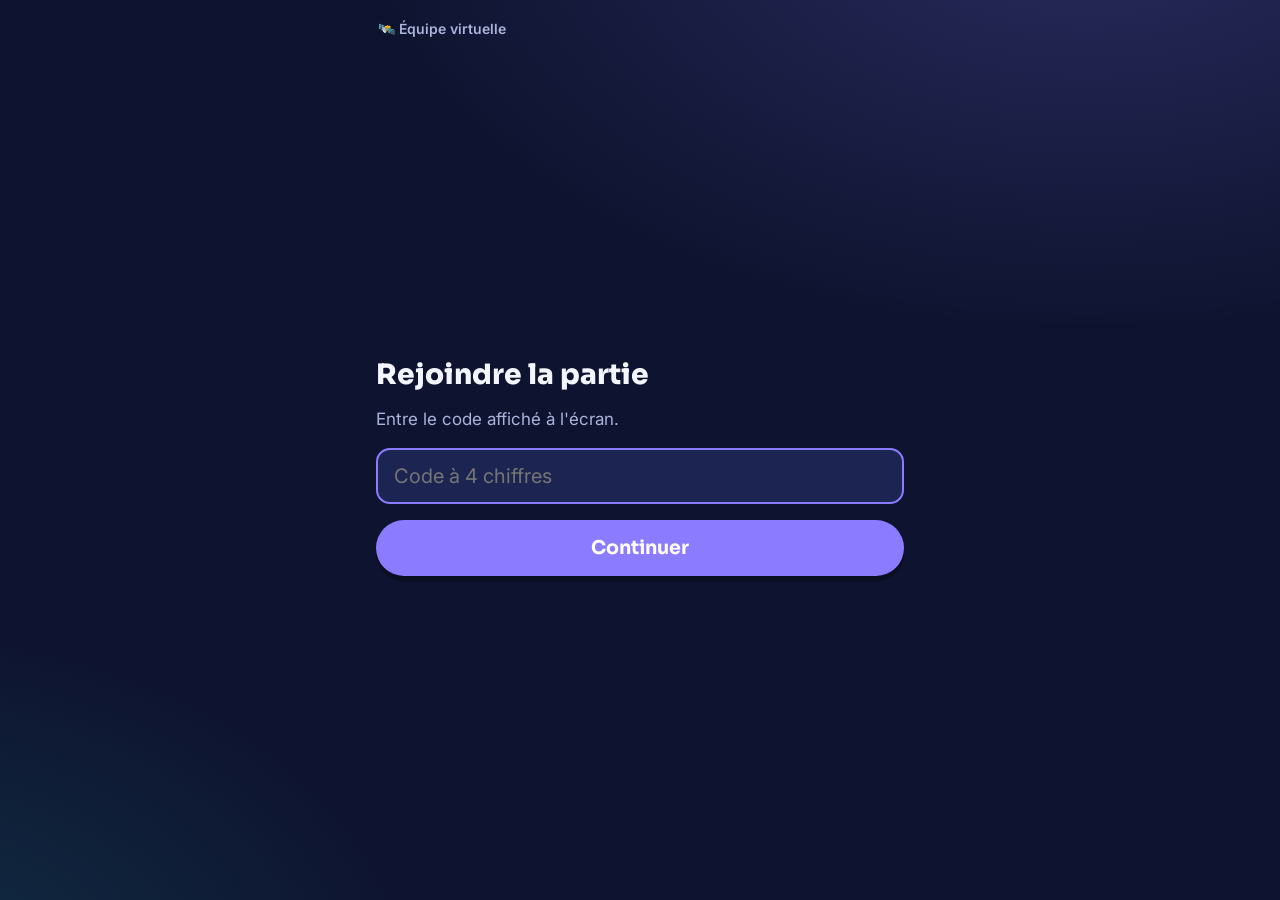
==== jouer.html @ 36e76a5c "Questions plus difficiles à 4 choix et décryptage en une ligne Co-Authored-By: Claude Opus 5.5 <nore" ====
<!DOCTYPE html>
<html lang="fr">
<head>
  <meta charset="UTF-8" />
  <meta name="viewport" content="width=device-width, initial-scale=1, viewport-fit=cover" />
  <meta name="theme-color" content="#0e1430" />
  <title>Jouer · Chef d'équipe virtuelle</title>
  <link rel="icon" href="data:image/svg+xml,<svg xmlns='http://www.w3.org/2000/svg' viewBox='0 0 100 100'><text y='.9em' font-size='90'>🛰️</text></svg>" />
  <link rel="stylesheet" href="css/style.css?v=6" />
</head>
<body class="joueur">
  <div class="app">
    <div class="j-entete"><span>🛰️ Équipe virtuelle</span><span id="info-joueur"></span></div>
    <div class="j-ecran" id="ecran"><p class="j-note">Chargement…</p></div>
  </div>
  <script type="module" src="js/joueur.js?v=6"></script>
</body>
</html>
---- css/style.css ----
@import url("https://fonts.googleapis.com/css2?family=Sora:wght@500;700;800&family=Inter:wght@400;500;600;700&display=swap");

:root {
  --fond: #0e1430;
  --fond2: #161e44;
  --carte: #1c2552;
  --carte2: #243066;
  --ligne: rgba(255, 255, 255, 0.1);
  --texte: #f4f6ff;
  --doux: #aab3da;
  --a: #ff6b5b;
  --b: #22c3b4;
  --c: #ffb627;
  --d: #4f8cff;
  --bon: #3ddc84;
  --moyen: #ffb627;
  --mal: #ff5470;
  --accent: #8b7bff;
  --titre: "Sora", system-ui, sans-serif;
  --corps: "Inter", system-ui, sans-serif;
}

* { box-sizing: border-box; margin: 0; padding: 0; }
html, body { height: 100%; }
body {
  font-family: var(--corps);
  color: var(--texte);
  background:
    radial-gradient(1200px 700px at 85% -10%, rgba(139, 123, 255, 0.22), transparent 60%),
    radial-gradient(900px 600px at -10% 110%, rgba(34, 195, 180, 0.16), transparent 60%),
    var(--fond);
  -webkit-font-smoothing: antialiased;
}
button { font: inherit; color: inherit; cursor: pointer; border: 0; background: none; }
.cache { display: none !important; }

.btn {
  background: var(--accent);
  color: #fff;
  font-family: var(--titre);
  font-weight: 700;
  padding: 0.7em 1.4em;
  border-radius: 999px;
  font-size: 1rem;
  box-shadow: 0 6px 0 rgba(0, 0, 0, 0.25);
  transition: transform 0.1s, filter 0.15s;
}
.btn:hover { filter: brightness(1.1); }
.btn:active { transform: translateY(3px); box-shadow: 0 3px 0 rgba(0, 0, 0, 0.25); }
.btn.secondaire { background: var(--carte2); }
.btn:disabled { opacity: 0.5; cursor: default; }

/* =================== ÉCRAN HÔTE (projection) =================== */
.hote { font-size: clamp(14px, 1.15vw, 26px); overflow: hidden; }
.hote .app { height: 100vh; display: grid; grid-template-rows: auto 1fr auto; }

.barre {
  display: grid;
  grid-template-columns: auto 1fr auto;
  align-items: center;
  gap: 2em;
  padding: 0.9em 2em;
  border-bottom: 1px solid var(--ligne);
  background: rgba(10, 14, 36, 0.5);
}
.marque { font-family: var(--titre); font-weight: 700; font-size: 0.95em; color: var(--doux); white-space: nowrap; }
.marque b { color: var(--texte); }
.jauges { display: grid; grid-template-columns: repeat(4, 1fr); gap: 1.4em; }
.jauge { display: grid; grid-template-columns: auto 1fr auto; align-items: center; gap: 0.3em 0.6em; }
.jauge .ico { font-size: 1.5em; grid-row: span 2; }
.jauge .nom { font-size: 0.8em; font-weight: 600; color: var(--doux); text-transform: uppercase; letter-spacing: 0.05em; }
.jauge .val { font-family: var(--titre); font-weight: 800; font-size: 1.05em; text-align: right; }
.jauge .piste { grid-column: 2 / 4; height: 0.65em; background: rgba(255, 255, 255, 0.08); border-radius: 99px; overflow: hidden; }
.jauge .rempli { height: 100%; border-radius: 99px; background: var(--bon); transition: width 1.2s cubic-bezier(0.2, 0.8, 0.2, 1), background 0.6s; }
.jauge.alerte .ico { animation: secoue 0.5s 3; }
.jauge .delta {
  position: absolute; right: 0; top: calc(100% + 0.35em); z-index: 5; font-family: var(--titre); font-weight: 800; font-size: 1em;
  padding: 0.1em 0.5em; border-radius: 99px; animation: monte 2.6s forwards; pointer-events: none;
}
.jauge { position: relative; }
.delta.plus { background: var(--bon); color: #062b16; }
.delta.moins { background: var(--mal); color: #fff; }
@keyframes monte { 0% { opacity: 0; transform: translateY(10px); } 15% { opacity: 1; transform: translateY(0); } 80% { opacity: 1; } 100% { opacity: 0; transform: translateY(-14px); } }
@keyframes secoue { 25% { transform: rotate(-12deg); } 75% { transform: rotate(12deg); } }

.salle-info { display: flex; gap: 1em; align-items: center; white-space: nowrap; }
.pastille { background: var(--carte); border: 1px solid var(--ligne); padding: 0.35em 0.8em; border-radius: 99px; font-weight: 600; }
.pastille b { font-family: var(--titre); letter-spacing: 0.08em; }

.scene { padding: 2em 3em; display: flex; flex-direction: column; min-height: 0; overflow: hidden; animation: apparait 0.5s ease; }
@keyframes apparait { from { opacity: 0; transform: translateY(14px); } to { opacity: 1; transform: none; } }

.pied { display: flex; justify-content: space-between; align-items: center; padding: 0.8em 2em; color: var(--doux); font-size: 0.85em; }
.pied .touches kbd { background: var(--carte); border: 1px solid var(--ligne); border-radius: 6px; padding: 0.1em 0.45em; font-family: var(--corps); }

/* Accueil */
.accueil { display: grid; grid-template-columns: 1.15fr 1fr; gap: 3em; align-items: center; flex: 1; }
.surtitre { font-weight: 700; color: var(--accent); text-transform: uppercase; letter-spacing: 0.12em; font-size: 0.9em; margin-bottom: 0.8em; }
.gros-titre { font-family: var(--titre); font-weight: 800; font-size: 3.6em; line-height: 1.05; letter-spacing: -0.02em; }
.gros-titre em { font-style: normal; background: linear-gradient(90deg, var(--a), var(--c)); -webkit-background-clip: text; background-clip: text; color: transparent; }
.sous { color: var(--doux); font-size: 1.25em; margin-top: 0.8em; line-height: 1.4; max-width: 30em; }
.qr-carte { background: #fff; color: #0e1430; border-radius: 1.4em; padding: 1.6em; text-align: center; box-shadow: 0 20px 60px rgba(0, 0, 0, 0.4); justify-self: center; }
.qr-carte .qr { width: min(26vw, 52vh); aspect-ratio: 1; }
.qr-carte .qr svg, .qr-carte .qr img { width: 100%; height: 100%; display: block; }
.qr-carte .lien { font-size: 0.85em; color: #555; margin-top: 0.6em; word-break: break-all; }
.qr-carte .code { font-family: var(--titre); font-weight: 800; font-size: 1.7em; margin-top: 0.2em; letter-spacing: 0.1em; }
.joueurs-liste { display: flex; flex-wrap: wrap; gap: 0.5em; margin-top: 1.6em; max-height: 9em; overflow: hidden; }
.joueurs-liste span { background: var(--carte2); padding: 0.35em 0.9em; border-radius: 99px; font-weight: 600; animation: pop 0.35s; }
@keyframes pop { from { transform: scale(0.4); opacity: 0; } to { transform: none; opacity: 1; } }
.actions { display: flex; gap: 1em; margin-top: 1.6em; align-items: center; flex-wrap: wrap; }
.compteur-gros { font-family: var(--titre); font-weight: 800; font-size: 1.4em; }

/* Intro */
.intro { max-width: 70em; margin: auto; width: 100%; }
.villes { display: grid; grid-template-columns: repeat(3, 1fr); gap: 1.2em; margin: 1.8em 0; }
.ville { background: var(--carte); border: 1px solid var(--ligne); border-radius: 1em; padding: 1.1em 1.3em; }
.ville b { font-family: var(--titre); font-size: 1.4em; display: block; }
.ville span { color: var(--doux); }
.regle { background: rgba(139, 123, 255, 0.14); border-left: 4px solid var(--accent); padding: 1em 1.3em; border-radius: 0.6em; font-size: 1.15em; line-height: 1.45; }
.texte-intro { font-size: 1.45em; line-height: 1.5; margin-top: 0.6em; }

/* Vote */
.entete-scene { display: flex; justify-content: space-between; align-items: flex-start; gap: 2em; }
.etape { color: var(--accent); font-weight: 700; text-transform: uppercase; letter-spacing: 0.1em; font-size: 0.9em; }
.titre-scene { font-family: var(--titre); font-weight: 800; font-size: 2.4em; letter-spacing: -0.01em; margin-top: 0.15em; }
.situation { font-size: 1.5em; line-height: 1.4; margin-top: 0.5em; max-width: 42em; }
.minuteur { position: relative; width: 6.5em; height: 6.5em; flex: none; }
.minuteur svg { width: 100%; height: 100%; transform: rotate(-90deg); }
.minuteur circle { fill: none; stroke-width: 9; }
.minuteur .fond-c { stroke: rgba(255, 255, 255, 0.1); }
.minuteur .avance { stroke: var(--accent); stroke-linecap: round; transition: stroke-dashoffset 0.25s linear, stroke 0.3s; }
.minuteur .nb { position: absolute; inset: 0; display: grid; place-items: center; font-family: var(--titre); font-weight: 800; font-size: 2.2em; }
.minuteur.urgent .avance { stroke: var(--mal); }

.options { display: grid; grid-template-columns: repeat(2, 1fr); gap: 1.1em 1.3em; margin-top: 1.6em; align-items: stretch; }
.option {
  position: relative; text-align: left; border-radius: 1.1em; padding: 1.3em 1.4em 1.4em;
  background: var(--carte); border: 2px solid transparent; display: grid; grid-template-columns: auto 1fr; align-items: center; gap: 0.6em 1em; min-height: 6.5em;
  overflow: hidden; transition: transform 0.3s, opacity 0.4s, border-color 0.3s;
}
.option .lettre { width: 2.2em; height: 2.2em; border-radius: 0.6em; display: grid; place-items: center; font-family: var(--titre); font-weight: 800; font-size: 1.3em; color: #0e1430; flex: none; }
.option .txt { font-size: 1.45em; line-height: 1.38; font-weight: 500; position: relative; z-index: 1; }
.option[data-i="0"] .lettre { background: var(--a); }
.option[data-i="1"] .lettre { background: var(--b); }
.option[data-i="2"] .lettre { background: var(--c); }
.option[data-i="3"] .lettre { background: var(--d); }
.option[data-i="3"] { --col: var(--d); }
.option[data-i="0"] { --col: var(--a); }
.option[data-i="1"] { --col: var(--b); }
.option[data-i="2"] { --col: var(--c); }
.option .barre-vote { position: absolute; left: 0; bottom: 0; height: 0.55em; background: var(--col); width: 0; transition: width 1s ease; }
.option .pct { grid-column: 1 / -1; font-family: var(--titre); font-weight: 800; font-size: 1.6em; color: var(--col); position: relative; z-index: 1; }
.option.clic { cursor: pointer; }
.option.clic:hover { border-color: var(--col); transform: translateY(-3px); }
.option.gagnant { border-color: var(--col); transform: scale(1.03); box-shadow: 0 0 0 4px color-mix(in srgb, var(--col) 30%, transparent), 0 20px 50px rgba(0, 0, 0, 0.35); }
.option.perdant { opacity: 0.38; }
.option .badge-q { position: absolute; top: 1em; right: 1em; font-size: 0.8em; font-weight: 700; padding: 0.25em 0.7em; border-radius: 99px; z-index: 1; }
.badge-q.top { background: var(--bon); color: #062b16; }
.badge-q.moyen { background: var(--moyen); color: #3a2600; }
.badge-q.mauvais { background: var(--mal); color: #fff; }

.statut-vote { margin-top: 1.2em; display: flex; justify-content: space-between; align-items: center; color: var(--doux); font-size: 1.1em; }
.statut-vote b { color: var(--texte); font-family: var(--titre); }

/* Résultat */
.resultat { display: grid; grid-template-columns: 1fr; gap: 1.4em; margin-top: 1.4em; }
.consequence { background: var(--carte); border-radius: 1.1em; padding: 1.4em 1.6em; display: grid; grid-template-columns: auto 1fr; gap: 1.2em; align-items: start; border-left: 6px solid var(--col, var(--accent)); }
.consequence .lettre { width: 2.4em; height: 2.4em; border-radius: 0.6em; display: grid; place-items: center; font-family: var(--titre); font-weight: 800; font-size: 1.4em; color: #0e1430; background: var(--col); }
.consequence h3 { font-family: var(--titre); font-size: 1.15em; color: var(--doux); font-weight: 600; }
.consequence p { font-size: 1.45em; line-height: 1.45; margin-top: 0.3em; }
.effets { display: flex; gap: 0.6em; flex-wrap: wrap; margin-top: 0.9em; }
.effet { padding: 0.3em 0.8em; border-radius: 99px; font-weight: 700; font-size: 1em; }
.effet.plus { background: rgba(61, 220, 132, 0.18); color: var(--bon); }
.effet.moins { background: rgba(255, 84, 112, 0.18); color: #ff8aa0; }
.mini-options { display: grid; grid-template-columns: repeat(4, 1fr); gap: 1em; }
.mini-options .option { padding: 0.9em 1.1em; gap: 0.4em 0.7em; min-height: 0; }
.mini-options .option .txt { font-size: 1.15em; }
.mini-options .option .lettre { font-size: 1em; }
.mini-options .option .pct { font-size: 1.3em; }
.alerte-crise { background: rgba(255, 84, 112, 0.18); border: 2px solid var(--mal); color: #ffd0d8; padding: 0.8em 1.2em; border-radius: 0.8em; font-weight: 700; font-size: 1.15em; animation: pop 0.4s; }
.egalite { color: var(--c); font-weight: 700; }

/* Décryptage */
.decryptage { display: grid; grid-template-columns: 1.6fr 1fr; gap: 2em; margin-top: 1.2em; align-items: start; }
.livre { background: linear-gradient(160deg, var(--carte2), var(--carte)); border-radius: 1.2em; padding: 1.6em 1.9em; border: 1px solid var(--ligne); overflow: hidden; }
.tag-paradoxe { display: inline-block; background: var(--accent); color: #fff; font-family: var(--titre); font-weight: 700; padding: 0.3em 0.9em; border-radius: 99px; font-size: 0.9em; }
.livre h2 { font-family: var(--titre); font-size: 1.9em; line-height: 1.2; margin: 0.5em 0 0.5em; }
.livre p { font-size: 1.25em; line-height: 1.5; color: #dfe3ff; }
.livre h4 { margin-top: 1.2em; color: var(--bon); text-transform: uppercase; letter-spacing: 0.08em; font-size: 0.85em; }
.livre ul { list-style: none; margin-top: 0.5em; display: grid; gap: 0.5em; }
.livre li { font-size: 1.15em; line-height: 1.4; padding-left: 1.6em; position: relative; }
.livre li::before { content: "✓"; position: absolute; left: 0; color: var(--bon); font-weight: 800; }
.cote { display: flex; flex-direction: column; gap: 1.2em; min-height: 0; }
.encart { background: var(--carte); border-radius: 1.1em; padding: 1.2em 1.4em; border: 1px solid var(--ligne); }
.encart h4 { color: var(--doux); text-transform: uppercase; letter-spacing: 0.08em; font-size: 0.8em; margin-bottom: 0.7em; }
.meilleur { display: flex; gap: 0.8em; align-items: center; font-size: 1.1em; line-height: 1.35; }
.meilleur .lettre { width: 2em; height: 2em; border-radius: 0.5em; display: grid; place-items: center; font-family: var(--titre); font-weight: 800; color: #0e1430; flex: none; }
.classement { list-style: none; display: grid; gap: 0.45em; counter-reset: rang; }
.classement li { display: grid; grid-template-columns: 1.8em 1fr auto; gap: 0.5em; align-items: center; font-weight: 600; counter-increment: rang; }
.classement li::before { content: counter(rang); font-family: var(--titre); font-weight: 800; color: var(--doux); }
.classement li:nth-child(1)::before { color: #ffd84d; }
.classement li b { font-family: var(--titre); }

/* Fin */
.fin { display: grid; grid-template-columns: 1.3fr 1fr; gap: 1.4em 3em; align-content: start; }
.fin .recap { grid-column: 1 / -1; margin-top: 0.4em; }
.verdict { text-align: left; }
.verdict .emoji { font-size: 3.6em; line-height: 1; }
.verdict h1 { font-family: var(--titre); font-size: 3.2em; font-weight: 800; margin-top: 0.15em; letter-spacing: -0.02em; }
.verdict p { font-size: 1.35em; line-height: 1.45; color: #dfe3ff; margin-top: 0.4em; max-width: 30em; }
.stats-fin { display: flex; gap: 1em; margin-top: 1.2em; flex-wrap: wrap; }
.stats-fin .pastille { font-size: 1.05em; }
.recap { display: grid; grid-template-columns: repeat(5, 1fr); gap: 0.8em; margin-top: 1.6em; }
.recap div { background: var(--carte); border-radius: 0.9em; padding: 0.9em 1em; border-top: 4px solid var(--accent); }
.recap b { font-family: var(--titre); font-size: 1.05em; display: block; line-height: 1.25; }
.recap span { font-size: 0.95em; color: var(--doux); display: block; margin-top: 0.4em; line-height: 1.35; }
.recap i { font-style: normal; color: var(--accent); font-family: var(--titre); font-weight: 800; }
.podium { display: flex; flex-direction: column; gap: 0.7em; }
.podium .ligne { display: grid; grid-template-columns: 2.4em 1fr auto; align-items: center; gap: 0.8em; background: var(--carte); border-radius: 0.9em; padding: 0.8em 1.2em; font-size: 1.25em; animation: apparait 0.6s both; }
.podium .ligne:nth-child(1) { background: linear-gradient(90deg, rgba(255, 216, 77, 0.3), var(--carte)); font-size: 1.5em; }
.podium .rang { font-size: 1.4em; text-align: center; }
.podium .pts { font-family: var(--titre); font-weight: 800; }
.historique { display: flex; gap: 0.5em; margin-top: 1em; flex-wrap: wrap; }
.historique span { width: 2.2em; height: 2.2em; display: grid; place-items: center; border-radius: 0.5em; font-family: var(--titre); font-weight: 800; color: #0e1430; }

/* Écran de configuration */
.config-msg { max-width: 46em; margin: auto; background: var(--carte); border-radius: 1.2em; padding: 2em 2.4em; line-height: 1.5; font-size: 1.1em; }
.config-msg h2 { font-family: var(--titre); margin-bottom: 0.6em; }
.config-msg code { background: var(--fond); padding: 0.1em 0.4em; border-radius: 0.3em; }

/* =================== PAGE JOUEUR (mobile) =================== */
.joueur { font-size: 16px; min-height: 100%; }
.joueur .app { min-height: 100vh; min-height: 100dvh; display: flex; flex-direction: column; max-width: 560px; margin: 0 auto; padding: 16px; }
.j-entete { display: flex; justify-content: space-between; align-items: center; padding: 4px 2px 14px; color: var(--doux); font-weight: 600; font-size: 14px; }
.j-entete b { color: var(--texte); }
.j-ecran { flex: 1; display: flex; flex-direction: column; justify-content: center; gap: 16px; animation: apparait 0.4s ease; }
.j-titre { font-family: var(--titre); font-weight: 800; font-size: 28px; line-height: 1.15; }
.j-texte { color: var(--doux); font-size: 17px; line-height: 1.45; }
.champ { width: 100%; font: inherit; font-size: 20px; padding: 14px 16px; border-radius: 14px; border: 2px solid var(--ligne); background: var(--carte); color: var(--texte); outline: none; }
.champ:focus { border-color: var(--accent); }
.joueur .btn { font-size: 19px; padding: 16px; width: 100%; }
.j-grand-emoji { font-size: 64px; text-align: center; }
.j-centre { text-align: center; }
.j-scene-info { font-size: 13px; text-transform: uppercase; letter-spacing: 0.1em; color: var(--accent); font-weight: 700; }
.j-question { font-family: var(--titre); font-size: 19px; line-height: 1.35; font-weight: 700; }
.j-choix { display: grid; gap: 12px; }
.j-btn {
  display: grid; grid-template-columns: 44px 1fr; gap: 12px; align-items: center; text-align: left;
  background: var(--carte); border: 3px solid transparent; border-radius: 16px; padding: 14px; font-size: 15.5px; line-height: 1.35;
  transition: transform 0.1s, border-color 0.15s, opacity 0.2s;
}
.j-btn .lettre { width: 44px; height: 44px; border-radius: 12px; display: grid; place-items: center; font-family: var(--titre); font-weight: 800; font-size: 20px; color: #0e1430; }
.j-btn[data-i="0"] { --col: var(--a); }
.j-btn[data-i="1"] { --col: var(--b); }
.j-btn[data-i="2"] { --col: var(--c); }
.j-btn[data-i="3"] { --col: var(--d); }
.j-btn .lettre { background: var(--col); }
.j-btn:active { transform: scale(0.98); }
.j-btn.choisi { border-color: var(--col); background: color-mix(in srgb, var(--col) 18%, var(--carte)); }
.j-choix.a-vote .j-btn:not(.choisi) { opacity: 0.55; }
.j-barre-temps { height: 8px; background: var(--carte); border-radius: 99px; overflow: hidden; }
.j-barre-temps div { height: 100%; background: var(--accent); transition: width 0.25s linear; }
.j-note { text-align: center; color: var(--doux); font-size: 14px; }
.j-points { font-family: var(--titre); font-weight: 800; font-size: 44px; text-align: center; }
.j-points.top { color: var(--bon); }
.j-points.moyen { color: var(--moyen); }
.j-points.mauvais { color: var(--mal); }
.j-carte { background: var(--carte); border-radius: 16px; padding: 16px; line-height: 1.45; }
.j-score { display: flex; justify-content: space-between; background: var(--carte2); padding: 12px 16px; border-radius: 14px; font-weight: 600; }
.j-score b { font-family: var(--titre); }
.erreur { color: #ff8aa0; font-weight: 600; text-align: center; }
.champ { -webkit-user-select: text; user-select: text; -webkit-appearance: none; appearance: none; }

.livre .retenir { font-size: 1.7em; line-height: 1.4; color: var(--texte); font-weight: 600; margin-top: 0.4em; }
.decryptage { grid-template-columns: 1.3fr 1fr; }
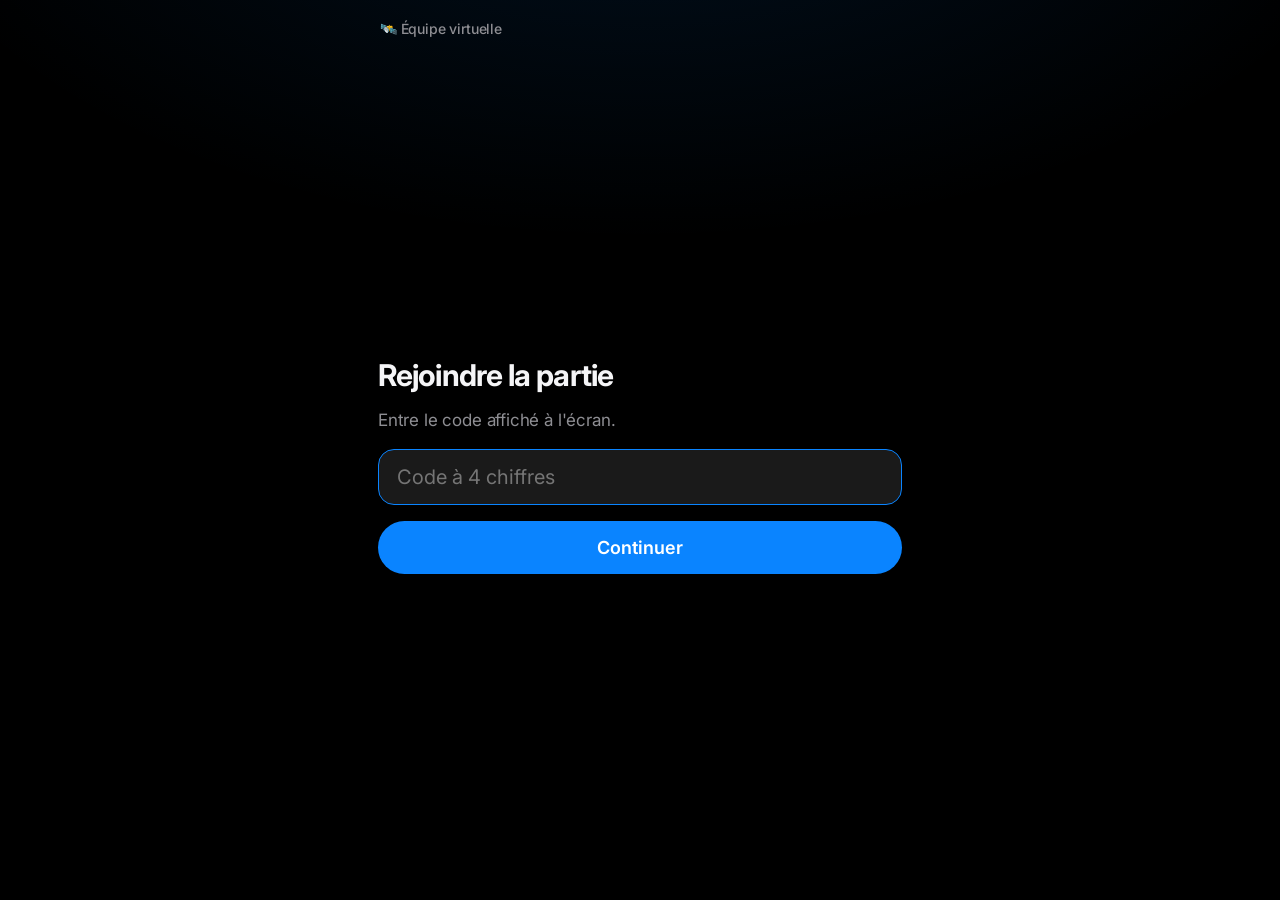
==== commit ec8b8df0: "Design sobre style Apple et animations Co-Authored-By: Claude Opus 5.5 <noreply@anthropic.com> Claud" ====
--- a/jouer.html
+++ b/jouer.html
@@ -6,13 +6,13 @@
   <meta name="theme-color" content="#0e1430" />
   <title>Jouer · Chef d'équipe virtuelle</title>
   <link rel="icon" href="data:image/svg+xml,<svg xmlns='http://www.w3.org/2000/svg' viewBox='0 0 100 100'><text y='.9em' font-size='90'>🛰️</text></svg>" />
-  <link rel="stylesheet" href="css/style.css?v=6" />
+  <link rel="stylesheet" href="css/style.css?v=8" />
 </head>
 <body class="joueur">
   <div class="app">
     <div class="j-entete"><span>🛰️ Équipe virtuelle</span><span id="info-joueur"></span></div>
     <div class="j-ecran" id="ecran"><p class="j-note">Chargement…</p></div>
   </div>
-  <script type="module" src="js/joueur.js?v=6"></script>
+  <script type="module" src="js/joueur.js?v=8"></script>
 </body>
 </html>
--- a/css/style.css
+++ b/css/style.css
@@ -1,35 +1,42 @@
-@import url("https://fonts.googleapis.com/css2?family=Sora:wght@500;700;800&family=Inter:wght@400;500;600;700&display=swap");
-
+@import url("https://fonts.googleapis.com/css2?family=Inter:wght@400;500;600;700;800&display=swap");
+
+/* =========================================================
+   Design sobre, inspiré d'Apple : fond noir, cartes en verre,
+   typographie système, une seule couleur d'accent.
+   ========================================================= */
 :root {
-  --fond: #0e1430;
-  --fond2: #161e44;
-  --carte: #1c2552;
-  --carte2: #243066;
-  --ligne: rgba(255, 255, 255, 0.1);
-  --texte: #f4f6ff;
-  --doux: #aab3da;
-  --a: #ff6b5b;
-  --b: #22c3b4;
-  --c: #ffb627;
-  --d: #4f8cff;
-  --bon: #3ddc84;
-  --moyen: #ffb627;
-  --mal: #ff5470;
-  --accent: #8b7bff;
-  --titre: "Sora", system-ui, sans-serif;
-  --corps: "Inter", system-ui, sans-serif;
+  --fond: #000;
+  --carte: rgba(28, 28, 30, 0.82);
+  --carte2: rgba(44, 44, 46, 0.9);
+  --ligne: rgba(255, 255, 255, 0.08);
+  --texte: #f5f5f7;
+  --doux: #8e8e93;
+  --doux2: #c7c7cc;
+  --accent: #0a84ff;
+  --a: #ff9f0a;
+  --b: #64d2ff;
+  --c: #bf5af2;
+  --d: #0a84ff;
+  --bon: #30d158;
+  --moyen: #ffd60a;
+  --mal: #ff453a;
+  --rayon: 22px;
+  --police: -apple-system, BlinkMacSystemFont, "SF Pro Display", "SF Pro Text", "Inter", system-ui, sans-serif;
+  --ease: cubic-bezier(0.22, 1, 0.36, 1);
+  --titre: var(--police);
+  --corps: var(--police);
 }
 
 * { box-sizing: border-box; margin: 0; padding: 0; }
 html, body { height: 100%; }
 body {
-  font-family: var(--corps);
+  font-family: var(--police);
   color: var(--texte);
   background:
-    radial-gradient(1200px 700px at 85% -10%, rgba(139, 123, 255, 0.22), transparent 60%),
-    radial-gradient(900px 600px at -10% 110%, rgba(34, 195, 180, 0.16), transparent 60%),
+    radial-gradient(1100px 600px at 50% -20%, rgba(10, 132, 255, 0.13), transparent 70%),
     var(--fond);
   -webkit-font-smoothing: antialiased;
+  letter-spacing: -0.011em;
 }
 button { font: inherit; color: inherit; cursor: pointer; border: 0; background: none; }
 .cache { display: none !important; }
@@ -37,18 +44,28 @@
 .btn {
   background: var(--accent);
   color: #fff;
-  font-family: var(--titre);
-  font-weight: 700;
-  padding: 0.7em 1.4em;
+  font-weight: 600;
+  padding: 0.75em 1.5em;
   border-radius: 999px;
   font-size: 1rem;
-  box-shadow: 0 6px 0 rgba(0, 0, 0, 0.25);
-  transition: transform 0.1s, filter 0.15s;
-}
-.btn:hover { filter: brightness(1.1); }
-.btn:active { transform: translateY(3px); box-shadow: 0 3px 0 rgba(0, 0, 0, 0.25); }
-.btn.secondaire { background: var(--carte2); }
-.btn:disabled { opacity: 0.5; cursor: default; }
+  transition: transform 0.25s var(--ease), background 0.2s, opacity 0.2s;
+}
+.btn:hover { background: #409cff; }
+.btn:active { transform: scale(0.96); }
+.btn.secondaire { background: rgba(255, 255, 255, 0.1); }
+.btn.secondaire:hover { background: rgba(255, 255, 255, 0.16); }
+.btn:disabled { opacity: 0.4; cursor: default; }
+
+/* ---------- Animations ---------- */
+@keyframes entree { from { opacity: 0; transform: translateY(18px); filter: blur(6px); } to { opacity: 1; transform: none; filter: none; } }
+@keyframes fondu { from { opacity: 0; } to { opacity: 1; } }
+@keyframes pop { 0% { opacity: 0; transform: scale(0.6); } 70% { transform: scale(1.06); } 100% { opacity: 1; transform: none; } }
+@keyframes glisse { from { opacity: 0; transform: translateX(24px); } to { opacity: 1; transform: none; } }
+@keyframes flotte { 0%, 100% { transform: translateY(0); } 50% { transform: translateY(-8px); } }
+@keyframes pulse { 0%, 100% { transform: scale(1); } 50% { transform: scale(1.06); } }
+@keyframes respire { 0%, 100% { opacity: 0.55; } 50% { opacity: 1; } }
+@keyframes coche { to { stroke-dashoffset: 0; } }
+@keyframes monte { 0% { opacity: 0; transform: translateY(6px) scale(0.9); } 15% { opacity: 1; transform: none; } 80% { opacity: 1; } 100% { opacity: 0; transform: translateY(-6px); } }
 
 /* =================== ÉCRAN HÔTE (projection) =================== */
 .hote { font-size: clamp(14px, 1.15vw, 26px); overflow: hidden; }
@@ -58,218 +75,275 @@
   display: grid;
   grid-template-columns: auto 1fr auto;
   align-items: center;
-  gap: 2em;
-  padding: 0.9em 2em;
+  gap: 2.4em;
+  padding: 0.9em 2.2em;
   border-bottom: 1px solid var(--ligne);
-  background: rgba(10, 14, 36, 0.5);
-}
-.marque { font-family: var(--titre); font-weight: 700; font-size: 0.95em; color: var(--doux); white-space: nowrap; }
-.marque b { color: var(--texte); }
-.jauges { display: grid; grid-template-columns: repeat(4, 1fr); gap: 1.4em; }
-.jauge { display: grid; grid-template-columns: auto 1fr auto; align-items: center; gap: 0.3em 0.6em; }
-.jauge .ico { font-size: 1.5em; grid-row: span 2; }
-.jauge .nom { font-size: 0.8em; font-weight: 600; color: var(--doux); text-transform: uppercase; letter-spacing: 0.05em; }
-.jauge .val { font-family: var(--titre); font-weight: 800; font-size: 1.05em; text-align: right; }
-.jauge .piste { grid-column: 2 / 4; height: 0.65em; background: rgba(255, 255, 255, 0.08); border-radius: 99px; overflow: hidden; }
-.jauge .rempli { height: 100%; border-radius: 99px; background: var(--bon); transition: width 1.2s cubic-bezier(0.2, 0.8, 0.2, 1), background 0.6s; }
-.jauge.alerte .ico { animation: secoue 0.5s 3; }
+  background: rgba(0, 0, 0, 0.55);
+  -webkit-backdrop-filter: saturate(180%) blur(20px);
+  backdrop-filter: saturate(180%) blur(20px);
+  position: relative;
+  z-index: 10;
+}
+.marque { font-weight: 600; font-size: 0.9em; color: var(--doux); white-space: nowrap; }
+.marque b { color: var(--texte); font-weight: 600; }
+.jauges { display: grid; grid-template-columns: repeat(4, 1fr); gap: 1.8em; }
+.jauge { display: grid; grid-template-columns: auto 1fr auto; align-items: center; gap: 0.35em 0.6em; position: relative; }
+.jauge .ico { font-size: 1.25em; grid-row: span 2; filter: saturate(0.9); }
+.jauge .nom { font-size: 0.75em; font-weight: 500; color: var(--doux); }
+.jauge .val { font-weight: 600; font-size: 0.95em; text-align: right; font-variant-numeric: tabular-nums; }
+.jauge .piste { grid-column: 2 / 4; height: 4px; background: rgba(255, 255, 255, 0.1); border-radius: 99px; overflow: hidden; }
+.jauge .rempli { height: 100%; border-radius: 99px; background: var(--bon); transition: width 1.4s var(--ease), background 0.8s; }
+.jauge.alerte .ico { animation: pulse 0.9s var(--ease) infinite; }
 .jauge .delta {
-  position: absolute; right: 0; top: calc(100% + 0.35em); z-index: 5; font-family: var(--titre); font-weight: 800; font-size: 1em;
-  padding: 0.1em 0.5em; border-radius: 99px; animation: monte 2.6s forwards; pointer-events: none;
-}
-.jauge { position: relative; }
-.delta.plus { background: var(--bon); color: #062b16; }
-.delta.moins { background: var(--mal); color: #fff; }
-@keyframes monte { 0% { opacity: 0; transform: translateY(10px); } 15% { opacity: 1; transform: translateY(0); } 80% { opacity: 1; } 100% { opacity: 0; transform: translateY(-14px); } }
-@keyframes secoue { 25% { transform: rotate(-12deg); } 75% { transform: rotate(12deg); } }
-
-.salle-info { display: flex; gap: 1em; align-items: center; white-space: nowrap; }
-.pastille { background: var(--carte); border: 1px solid var(--ligne); padding: 0.35em 0.8em; border-radius: 99px; font-weight: 600; }
-.pastille b { font-family: var(--titre); letter-spacing: 0.08em; }
-
-.scene { padding: 2em 3em; display: flex; flex-direction: column; min-height: 0; overflow: hidden; animation: apparait 0.5s ease; }
-@keyframes apparait { from { opacity: 0; transform: translateY(14px); } to { opacity: 1; transform: none; } }
-
-.pied { display: flex; justify-content: space-between; align-items: center; padding: 0.8em 2em; color: var(--doux); font-size: 0.85em; }
-.pied .touches kbd { background: var(--carte); border: 1px solid var(--ligne); border-radius: 6px; padding: 0.1em 0.45em; font-family: var(--corps); }
+  position: absolute; right: 0; top: calc(100% + 0.45em); z-index: 5;
+  font-weight: 700; font-size: 0.8em; padding: 0.15em 0.55em; border-radius: 99px;
+  animation: monte 2.6s var(--ease) forwards; pointer-events: none;
+}
+.delta.plus { background: rgba(48, 209, 88, 0.2); color: var(--bon); }
+.delta.moins { background: rgba(255, 69, 58, 0.2); color: #ff6961; }
+
+.salle-info { display: flex; gap: 0.6em; align-items: center; white-space: nowrap; }
+.pastille { background: rgba(255, 255, 255, 0.07); padding: 0.4em 0.9em; border-radius: 99px; font-weight: 500; font-size: 0.9em; color: var(--doux2); }
+.pastille b { color: var(--texte); font-weight: 600; letter-spacing: 0.04em; }
+
+.scene { padding: 2.2em 3.2em; display: flex; flex-direction: column; min-height: 0; overflow: hidden; animation: entree 0.7s var(--ease); }
+
+.pied { display: flex; justify-content: space-between; align-items: center; padding: 0.9em 2.2em; color: var(--doux); font-size: 0.8em; }
+.pied .touches kbd { background: rgba(255, 255, 255, 0.08); border-radius: 6px; padding: 0.1em 0.45em; font-family: var(--police); color: var(--doux2); }
+
+.surtitre { font-weight: 600; color: var(--accent); font-size: 0.95em; margin-bottom: 0.7em; }
+.etape { color: var(--doux); font-weight: 500; font-size: 0.95em; }
 
 /* Accueil */
-.accueil { display: grid; grid-template-columns: 1.15fr 1fr; gap: 3em; align-items: center; flex: 1; }
-.surtitre { font-weight: 700; color: var(--accent); text-transform: uppercase; letter-spacing: 0.12em; font-size: 0.9em; margin-bottom: 0.8em; }
-.gros-titre { font-family: var(--titre); font-weight: 800; font-size: 3.6em; line-height: 1.05; letter-spacing: -0.02em; }
-.gros-titre em { font-style: normal; background: linear-gradient(90deg, var(--a), var(--c)); -webkit-background-clip: text; background-clip: text; color: transparent; }
-.sous { color: var(--doux); font-size: 1.25em; margin-top: 0.8em; line-height: 1.4; max-width: 30em; }
-.qr-carte { background: #fff; color: #0e1430; border-radius: 1.4em; padding: 1.6em; text-align: center; box-shadow: 0 20px 60px rgba(0, 0, 0, 0.4); justify-self: center; }
-.qr-carte .qr { width: min(26vw, 52vh); aspect-ratio: 1; }
-.qr-carte .qr svg, .qr-carte .qr img { width: 100%; height: 100%; display: block; }
-.qr-carte .lien { font-size: 0.85em; color: #555; margin-top: 0.6em; word-break: break-all; }
-.qr-carte .code { font-family: var(--titre); font-weight: 800; font-size: 1.7em; margin-top: 0.2em; letter-spacing: 0.1em; }
-.joueurs-liste { display: flex; flex-wrap: wrap; gap: 0.5em; margin-top: 1.6em; max-height: 9em; overflow: hidden; }
-.joueurs-liste span { background: var(--carte2); padding: 0.35em 0.9em; border-radius: 99px; font-weight: 600; animation: pop 0.35s; }
-@keyframes pop { from { transform: scale(0.4); opacity: 0; } to { transform: none; opacity: 1; } }
-.actions { display: flex; gap: 1em; margin-top: 1.6em; align-items: center; flex-wrap: wrap; }
-.compteur-gros { font-family: var(--titre); font-weight: 800; font-size: 1.4em; }
+.accueil { display: grid; grid-template-columns: 1.2fr 1fr; gap: 4em; align-items: center; flex: 1; }
+.gros-titre { font-weight: 700; font-size: 3.6em; line-height: 1.04; letter-spacing: -0.035em; }
+.gros-titre em {
+  font-style: normal;
+  background: linear-gradient(90deg, #f5f5f7 0%, #8e8e93 100%);
+  -webkit-background-clip: text; background-clip: text; color: transparent;
+}
+.sous { color: var(--doux); font-size: 1.3em; margin-top: 0.9em; line-height: 1.45; max-width: 28em; }
+.qr-carte {
+  background: #fff; color: #1d1d1f; border-radius: 32px; padding: 1.8em; text-align: center; justify-self: center;
+  box-shadow: 0 30px 80px rgba(10, 132, 255, 0.18), 0 0 0 1px rgba(255, 255, 255, 0.1);
+  animation: entree 0.9s var(--ease) 0.15s both;
+}
+.qr-carte .qr { width: min(25vw, 50vh); aspect-ratio: 1; }
+.qr-carte .qr svg { width: 100%; height: 100%; display: block; }
+.qr-carte .lien { font-size: 0.8em; color: #86868b; margin-top: 0.5em; word-break: break-all; }
+.qr-carte .code { font-weight: 700; font-size: 1.9em; margin-top: 0.3em; letter-spacing: 0.12em; }
+.joueurs-liste { display: flex; flex-wrap: wrap; gap: 0.5em; margin-top: 1.4em; max-height: 9em; overflow: hidden; }
+.joueurs-liste span { background: rgba(255, 255, 255, 0.08); padding: 0.4em 0.95em; border-radius: 99px; font-weight: 500; animation: pop 0.5s var(--ease); }
+.actions { display: flex; gap: 1em; margin-top: 1.8em; align-items: center; flex-wrap: wrap; }
+.compteur-gros { font-weight: 600; font-size: 1.3em; }
+.compteur-gros #nb-acc { color: var(--accent); font-variant-numeric: tabular-nums; }
 
 /* Intro */
-.intro { max-width: 70em; margin: auto; width: 100%; }
-.villes { display: grid; grid-template-columns: repeat(3, 1fr); gap: 1.2em; margin: 1.8em 0; }
-.ville { background: var(--carte); border: 1px solid var(--ligne); border-radius: 1em; padding: 1.1em 1.3em; }
-.ville b { font-family: var(--titre); font-size: 1.4em; display: block; }
+.intro { max-width: 64em; margin: auto; width: 100%; }
+.texte-intro { font-size: 1.6em; line-height: 1.45; font-weight: 500; letter-spacing: -0.02em; }
+.villes { display: grid; grid-template-columns: repeat(3, 1fr); gap: 1em; margin: 2em 0; }
+.ville { background: var(--carte); border: 1px solid var(--ligne); border-radius: var(--rayon); padding: 1.2em 1.4em; animation: entree 0.7s var(--ease) both; }
+.ville:nth-child(2) { animation-delay: 0.1s; }
+.ville:nth-child(3) { animation-delay: 0.2s; }
+.ville b { font-size: 1.3em; font-weight: 600; display: block; margin-bottom: 0.2em; }
 .ville span { color: var(--doux); }
-.regle { background: rgba(139, 123, 255, 0.14); border-left: 4px solid var(--accent); padding: 1em 1.3em; border-radius: 0.6em; font-size: 1.15em; line-height: 1.45; }
-.texte-intro { font-size: 1.45em; line-height: 1.5; margin-top: 0.6em; }
+.regle { color: var(--doux2); font-size: 1.15em; line-height: 1.5; padding-left: 1.1em; border-left: 2px solid var(--accent); animation: fondu 0.8s 0.35s both; }
 
 /* Vote */
 .entete-scene { display: flex; justify-content: space-between; align-items: flex-start; gap: 2em; }
-.etape { color: var(--accent); font-weight: 700; text-transform: uppercase; letter-spacing: 0.1em; font-size: 0.9em; }
-.titre-scene { font-family: var(--titre); font-weight: 800; font-size: 2.4em; letter-spacing: -0.01em; margin-top: 0.15em; }
-.situation { font-size: 1.5em; line-height: 1.4; margin-top: 0.5em; max-width: 42em; }
-.minuteur { position: relative; width: 6.5em; height: 6.5em; flex: none; }
+.titre-scene { font-weight: 700; font-size: 2.5em; letter-spacing: -0.03em; margin-top: 0.15em; }
+.situation { font-size: 1.4em; line-height: 1.45; margin-top: 0.45em; max-width: 44em; color: var(--doux2); }
+.minuteur { position: relative; width: 6em; height: 6em; flex: none; animation: pop 0.6s var(--ease); }
 .minuteur svg { width: 100%; height: 100%; transform: rotate(-90deg); }
-.minuteur circle { fill: none; stroke-width: 9; }
-.minuteur .fond-c { stroke: rgba(255, 255, 255, 0.1); }
-.minuteur .avance { stroke: var(--accent); stroke-linecap: round; transition: stroke-dashoffset 0.25s linear, stroke 0.3s; }
-.minuteur .nb { position: absolute; inset: 0; display: grid; place-items: center; font-family: var(--titre); font-weight: 800; font-size: 2.2em; }
+.minuteur circle { fill: none; stroke-width: 6; }
+.minuteur .fond-c { stroke: rgba(255, 255, 255, 0.08); }
+.minuteur .avance { stroke: var(--accent); stroke-linecap: round; transition: stroke-dashoffset 0.25s linear, stroke 0.4s; }
+.minuteur .nb { position: absolute; inset: 0; display: grid; place-items: center; font-weight: 600; font-size: 2em; font-variant-numeric: tabular-nums; }
 .minuteur.urgent .avance { stroke: var(--mal); }
-
-.options { display: grid; grid-template-columns: repeat(2, 1fr); gap: 1.1em 1.3em; margin-top: 1.6em; align-items: stretch; }
+.minuteur.urgent { animation: pulse 1s var(--ease) infinite; }
+
+.options { display: grid; grid-template-columns: repeat(2, 1fr); gap: 1em; margin-top: 1.8em; }
 .option {
-  position: relative; text-align: left; border-radius: 1.1em; padding: 1.3em 1.4em 1.4em;
-  background: var(--carte); border: 2px solid transparent; display: grid; grid-template-columns: auto 1fr; align-items: center; gap: 0.6em 1em; min-height: 6.5em;
-  overflow: hidden; transition: transform 0.3s, opacity 0.4s, border-color 0.3s;
-}
-.option .lettre { width: 2.2em; height: 2.2em; border-radius: 0.6em; display: grid; place-items: center; font-family: var(--titre); font-weight: 800; font-size: 1.3em; color: #0e1430; flex: none; }
-.option .txt { font-size: 1.45em; line-height: 1.38; font-weight: 500; position: relative; z-index: 1; }
-.option[data-i="0"] .lettre { background: var(--a); }
-.option[data-i="1"] .lettre { background: var(--b); }
-.option[data-i="2"] .lettre { background: var(--c); }
-.option[data-i="3"] .lettre { background: var(--d); }
-.option[data-i="3"] { --col: var(--d); }
+  --col: var(--accent);
+  position: relative; text-align: left; border-radius: var(--rayon); padding: 1.25em 1.4em;
+  background: var(--carte); border: 1px solid var(--ligne);
+  display: grid; grid-template-columns: auto 1fr; align-items: center; gap: 0.6em 1.1em; min-height: 6.2em;
+  overflow: hidden;
+  transition: transform 0.6s var(--ease), opacity 0.6s var(--ease), border-color 0.4s, box-shadow 0.6s var(--ease), filter 0.6s;
+  animation: entree 0.6s var(--ease) both;
+}
+.options .option:nth-child(2), .mini-options .option:nth-child(2) { animation-delay: 0.07s; }
+.options .option:nth-child(3), .mini-options .option:nth-child(3) { animation-delay: 0.14s; }
+.options .option:nth-child(4), .mini-options .option:nth-child(4) { animation-delay: 0.21s; }
 .option[data-i="0"] { --col: var(--a); }
 .option[data-i="1"] { --col: var(--b); }
 .option[data-i="2"] { --col: var(--c); }
-.option .barre-vote { position: absolute; left: 0; bottom: 0; height: 0.55em; background: var(--col); width: 0; transition: width 1s ease; }
-.option .pct { grid-column: 1 / -1; font-family: var(--titre); font-weight: 800; font-size: 1.6em; color: var(--col); position: relative; z-index: 1; }
+.option[data-i="3"] { --col: var(--d); }
+.option .lettre {
+  width: 2em; height: 2em; border-radius: 50%; display: grid; place-items: center;
+  font-weight: 700; font-size: 1.2em; color: var(--col);
+  background: color-mix(in srgb, var(--col) 16%, transparent);
+  box-shadow: inset 0 0 0 1.5px color-mix(in srgb, var(--col) 55%, transparent);
+}
+.option .txt { font-size: 1.4em; line-height: 1.38; font-weight: 500; position: relative; z-index: 1; }
+.option .barre-vote { position: absolute; left: 0; bottom: 0; height: 3px; background: var(--col); width: 0; transition: width 1.2s var(--ease) 0.2s; }
+.option .pct { grid-column: 1 / -1; font-weight: 700; font-size: 1.5em; color: var(--col); font-variant-numeric: tabular-nums; }
 .option.clic { cursor: pointer; }
-.option.clic:hover { border-color: var(--col); transform: translateY(-3px); }
-.option.gagnant { border-color: var(--col); transform: scale(1.03); box-shadow: 0 0 0 4px color-mix(in srgb, var(--col) 30%, transparent), 0 20px 50px rgba(0, 0, 0, 0.35); }
-.option.perdant { opacity: 0.38; }
-.option .badge-q { position: absolute; top: 1em; right: 1em; font-size: 0.8em; font-weight: 700; padding: 0.25em 0.7em; border-radius: 99px; z-index: 1; }
-.badge-q.top { background: var(--bon); color: #062b16; }
-.badge-q.moyen { background: var(--moyen); color: #3a2600; }
-.badge-q.mauvais { background: var(--mal); color: #fff; }
-
-.statut-vote { margin-top: 1.2em; display: flex; justify-content: space-between; align-items: center; color: var(--doux); font-size: 1.1em; }
-.statut-vote b { color: var(--texte); font-family: var(--titre); }
+.option.clic:hover { transform: translateY(-3px); border-color: color-mix(in srgb, var(--col) 60%, transparent); }
+.option.gagnant { border-color: color-mix(in srgb, var(--col) 70%, transparent); transform: scale(1.025); box-shadow: 0 20px 60px color-mix(in srgb, var(--col) 22%, transparent); }
+.option.perdant { opacity: 0.35; filter: saturate(0.4); transform: scale(0.98); }
+.badge-q { position: absolute; top: 0.9em; right: 0.9em; font-size: 0.75em; font-weight: 600; padding: 0.25em 0.7em; border-radius: 99px; z-index: 1; }
+.badge-q.top { background: rgba(48, 209, 88, 0.18); color: var(--bon); }
+.badge-q.moyen { background: rgba(255, 214, 10, 0.15); color: var(--moyen); }
+.badge-q.mauvais { background: rgba(255, 69, 58, 0.16); color: #ff6961; }
+
+.statut-vote { margin-top: 1.3em; display: flex; justify-content: space-between; align-items: center; color: var(--doux); font-size: 1.05em; }
+.statut-vote > span:first-child { animation: respire 2.4s ease-in-out infinite; }
+.statut-vote b { color: var(--texte); font-weight: 600; font-variant-numeric: tabular-nums; }
 
 /* Résultat */
-.resultat { display: grid; grid-template-columns: 1fr; gap: 1.4em; margin-top: 1.4em; }
-.consequence { background: var(--carte); border-radius: 1.1em; padding: 1.4em 1.6em; display: grid; grid-template-columns: auto 1fr; gap: 1.2em; align-items: start; border-left: 6px solid var(--col, var(--accent)); }
-.consequence .lettre { width: 2.4em; height: 2.4em; border-radius: 0.6em; display: grid; place-items: center; font-family: var(--titre); font-weight: 800; font-size: 1.4em; color: #0e1430; background: var(--col); }
-.consequence h3 { font-family: var(--titre); font-size: 1.15em; color: var(--doux); font-weight: 600; }
-.consequence p { font-size: 1.45em; line-height: 1.45; margin-top: 0.3em; }
-.effets { display: flex; gap: 0.6em; flex-wrap: wrap; margin-top: 0.9em; }
-.effet { padding: 0.3em 0.8em; border-radius: 99px; font-weight: 700; font-size: 1em; }
-.effet.plus { background: rgba(61, 220, 132, 0.18); color: var(--bon); }
-.effet.moins { background: rgba(255, 84, 112, 0.18); color: #ff8aa0; }
-.mini-options { display: grid; grid-template-columns: repeat(4, 1fr); gap: 1em; }
-.mini-options .option { padding: 0.9em 1.1em; gap: 0.4em 0.7em; min-height: 0; }
-.mini-options .option .txt { font-size: 1.15em; }
-.mini-options .option .lettre { font-size: 1em; }
-.mini-options .option .pct { font-size: 1.3em; }
-.alerte-crise { background: rgba(255, 84, 112, 0.18); border: 2px solid var(--mal); color: #ffd0d8; padding: 0.8em 1.2em; border-radius: 0.8em; font-weight: 700; font-size: 1.15em; animation: pop 0.4s; }
-.egalite { color: var(--c); font-weight: 700; }
+.resultat { display: grid; gap: 1.3em; margin-top: 1.4em; }
+.mini-options { display: grid; grid-template-columns: repeat(4, 1fr); gap: 0.9em; }
+.mini-options .option { padding: 0.95em 1.1em; gap: 0.45em 0.7em; min-height: 0; }
+.mini-options .option .txt { font-size: 1.05em; }
+.mini-options .option .lettre { font-size: 0.95em; }
+.mini-options .option .pct { font-size: 1.35em; }
+.consequence {
+  --col: var(--accent);
+  background: var(--carte); border: 1px solid var(--ligne); border-radius: var(--rayon); padding: 1.5em 1.7em;
+  display: grid; grid-template-columns: auto 1fr; gap: 1.3em; align-items: start;
+  animation: entree 0.7s var(--ease) 0.45s both;
+}
+.consequence .lettre {
+  width: 2.3em; height: 2.3em; border-radius: 50%; display: grid; place-items: center; font-weight: 700; font-size: 1.3em;
+  color: var(--col); background: color-mix(in srgb, var(--col) 16%, transparent); box-shadow: inset 0 0 0 1.5px color-mix(in srgb, var(--col) 55%, transparent);
+}
+.consequence h3 { font-size: 1em; color: var(--doux); font-weight: 500; }
+.consequence p { font-size: 1.45em; line-height: 1.45; margin-top: 0.35em; font-weight: 500; letter-spacing: -0.02em; }
+.effets { display: flex; gap: 0.5em; flex-wrap: wrap; margin-top: 1em; }
+.effet { padding: 0.35em 0.85em; border-radius: 99px; font-weight: 600; font-size: 0.95em; animation: pop 0.5s var(--ease) both; }
+.effet:nth-child(1) { animation-delay: 0.8s; }
+.effet:nth-child(2) { animation-delay: 0.9s; }
+.effet:nth-child(3) { animation-delay: 1s; }
+.effet:nth-child(4) { animation-delay: 1.1s; }
+.effet.plus { background: rgba(48, 209, 88, 0.14); color: var(--bon); }
+.effet.moins { background: rgba(255, 69, 58, 0.14); color: #ff6961; }
+.alerte-crise { background: rgba(255, 69, 58, 0.12); border: 1px solid rgba(255, 69, 58, 0.5); color: #ffb4ae; padding: 0.85em 1.2em; border-radius: 16px; font-weight: 600; font-size: 1.1em; animation: pop 0.6s var(--ease) 1.2s both; }
+.egalite { color: var(--moyen); font-weight: 600; }
 
 /* Décryptage */
-.decryptage { display: grid; grid-template-columns: 1.6fr 1fr; gap: 2em; margin-top: 1.2em; align-items: start; }
-.livre { background: linear-gradient(160deg, var(--carte2), var(--carte)); border-radius: 1.2em; padding: 1.6em 1.9em; border: 1px solid var(--ligne); overflow: hidden; }
-.tag-paradoxe { display: inline-block; background: var(--accent); color: #fff; font-family: var(--titre); font-weight: 700; padding: 0.3em 0.9em; border-radius: 99px; font-size: 0.9em; }
-.livre h2 { font-family: var(--titre); font-size: 1.9em; line-height: 1.2; margin: 0.5em 0 0.5em; }
-.livre p { font-size: 1.25em; line-height: 1.5; color: #dfe3ff; }
-.livre h4 { margin-top: 1.2em; color: var(--bon); text-transform: uppercase; letter-spacing: 0.08em; font-size: 0.85em; }
-.livre ul { list-style: none; margin-top: 0.5em; display: grid; gap: 0.5em; }
-.livre li { font-size: 1.15em; line-height: 1.4; padding-left: 1.6em; position: relative; }
-.livre li::before { content: "✓"; position: absolute; left: 0; color: var(--bon); font-weight: 800; }
-.cote { display: flex; flex-direction: column; gap: 1.2em; min-height: 0; }
-.encart { background: var(--carte); border-radius: 1.1em; padding: 1.2em 1.4em; border: 1px solid var(--ligne); }
-.encart h4 { color: var(--doux); text-transform: uppercase; letter-spacing: 0.08em; font-size: 0.8em; margin-bottom: 0.7em; }
-.meilleur { display: flex; gap: 0.8em; align-items: center; font-size: 1.1em; line-height: 1.35; }
-.meilleur .lettre { width: 2em; height: 2em; border-radius: 0.5em; display: grid; place-items: center; font-family: var(--titre); font-weight: 800; color: #0e1430; flex: none; }
-.classement { list-style: none; display: grid; gap: 0.45em; counter-reset: rang; }
-.classement li { display: grid; grid-template-columns: 1.8em 1fr auto; gap: 0.5em; align-items: center; font-weight: 600; counter-increment: rang; }
-.classement li::before { content: counter(rang); font-family: var(--titre); font-weight: 800; color: var(--doux); }
-.classement li:nth-child(1)::before { color: #ffd84d; }
-.classement li b { font-family: var(--titre); }
+.decryptage { display: grid; grid-template-columns: 1.3fr 1fr; gap: 1.6em; margin-top: 1.3em; align-items: start; }
+.livre { background: var(--carte); border: 1px solid var(--ligne); border-radius: var(--rayon); padding: 2em 2.2em; animation: entree 0.7s var(--ease) both; }
+.tag-paradoxe { display: inline-block; color: var(--accent); background: rgba(10, 132, 255, 0.14); font-weight: 600; padding: 0.35em 0.9em; border-radius: 99px; font-size: 0.85em; }
+.livre h2 { font-size: 2.1em; font-weight: 700; letter-spacing: -0.03em; line-height: 1.15; margin: 0.55em 0 0.2em; }
+.livre .retenir { font-size: 1.55em; line-height: 1.4; color: var(--doux2); font-weight: 500; letter-spacing: -0.02em; animation: fondu 0.8s 0.35s both; }
+.cote { display: flex; flex-direction: column; gap: 1.1em; }
+.encart { background: var(--carte); border: 1px solid var(--ligne); border-radius: var(--rayon); padding: 1.3em 1.5em; animation: glisse 0.7s var(--ease) both; }
+.cote .encart:nth-child(2) { animation-delay: 0.15s; }
+.encart h4 { color: var(--doux); font-weight: 500; font-size: 0.85em; margin-bottom: 0.8em; }
+.meilleur { display: flex; gap: 0.8em; align-items: center; font-size: 1.05em; line-height: 1.35; }
+.meilleur .lettre { width: 1.9em; height: 1.9em; border-radius: 50%; display: grid; place-items: center; font-weight: 700; flex: none; color: #000; }
+.meilleur .badge-q { position: static; }
+.classement { list-style: none; display: grid; gap: 0.5em; counter-reset: rang; }
+.classement li { display: grid; grid-template-columns: 1.6em 1fr auto; gap: 0.5em; align-items: center; font-weight: 500; counter-increment: rang; }
+.classement li::before { content: counter(rang); font-weight: 600; color: var(--doux); }
+.classement li:nth-child(1)::before { color: var(--moyen); }
+.classement li b { font-weight: 600; font-variant-numeric: tabular-nums; }
 
 /* Fin */
 .fin { display: grid; grid-template-columns: 1.3fr 1fr; gap: 1.4em 3em; align-content: start; }
-.fin .recap { grid-column: 1 / -1; margin-top: 0.4em; }
-.verdict { text-align: left; }
-.verdict .emoji { font-size: 3.6em; line-height: 1; }
-.verdict h1 { font-family: var(--titre); font-size: 3.2em; font-weight: 800; margin-top: 0.15em; letter-spacing: -0.02em; }
-.verdict p { font-size: 1.35em; line-height: 1.45; color: #dfe3ff; margin-top: 0.4em; max-width: 30em; }
+.verdict .emoji { font-size: 3.4em; line-height: 1; display: inline-block; animation: pop 0.8s var(--ease) both, flotte 3.5s ease-in-out 0.8s infinite; }
+.verdict h1 { font-size: 3.4em; font-weight: 700; margin-top: 0.15em; letter-spacing: -0.04em; animation: entree 0.8s var(--ease) 0.15s both; }
+.verdict p { font-size: 1.3em; line-height: 1.45; color: var(--doux2); margin-top: 0.4em; max-width: 30em; animation: fondu 0.8s 0.35s both; }
 .stats-fin { display: flex; gap: 1em; margin-top: 1.2em; flex-wrap: wrap; }
-.stats-fin .pastille { font-size: 1.05em; }
-.recap { display: grid; grid-template-columns: repeat(5, 1fr); gap: 0.8em; margin-top: 1.6em; }
-.recap div { background: var(--carte); border-radius: 0.9em; padding: 0.9em 1em; border-top: 4px solid var(--accent); }
-.recap b { font-family: var(--titre); font-size: 1.05em; display: block; line-height: 1.25; }
-.recap span { font-size: 0.95em; color: var(--doux); display: block; margin-top: 0.4em; line-height: 1.35; }
-.recap i { font-style: normal; color: var(--accent); font-family: var(--titre); font-weight: 800; }
-.podium { display: flex; flex-direction: column; gap: 0.7em; }
-.podium .ligne { display: grid; grid-template-columns: 2.4em 1fr auto; align-items: center; gap: 0.8em; background: var(--carte); border-radius: 0.9em; padding: 0.8em 1.2em; font-size: 1.25em; animation: apparait 0.6s both; }
-.podium .ligne:nth-child(1) { background: linear-gradient(90deg, rgba(255, 216, 77, 0.3), var(--carte)); font-size: 1.5em; }
-.podium .rang { font-size: 1.4em; text-align: center; }
-.podium .pts { font-family: var(--titre); font-weight: 800; }
-.historique { display: flex; gap: 0.5em; margin-top: 1em; flex-wrap: wrap; }
-.historique span { width: 2.2em; height: 2.2em; display: grid; place-items: center; border-radius: 0.5em; font-family: var(--titre); font-weight: 800; color: #0e1430; }
+.historique { display: flex; gap: 0.45em; margin-top: 1em; flex-wrap: wrap; }
+.historique span { width: 2.1em; height: 2.1em; display: grid; place-items: center; border-radius: 50%; font-weight: 700; color: #000; animation: pop 0.5s var(--ease) both; }
+.historique span:nth-child(1) { animation-delay: 0.5s; }
+.historique span:nth-child(2) { animation-delay: 0.58s; }
+.historique span:nth-child(3) { animation-delay: 0.66s; }
+.historique span:nth-child(4) { animation-delay: 0.74s; }
+.historique span:nth-child(5) { animation-delay: 0.82s; }
+.historique span:nth-child(6) { animation-delay: 0.9s; }
+.historique span:nth-child(7) { animation-delay: 0.98s; }
+.fin .recap { grid-column: 1 / -1; display: grid; grid-template-columns: repeat(5, 1fr); gap: 0.8em; margin-top: 0.4em; }
+.recap div { background: var(--carte); border: 1px solid var(--ligne); border-radius: 18px; padding: 1em 1.1em; animation: entree 0.7s var(--ease) both; }
+.recap div:nth-child(2) { animation-delay: 0.08s; }
+.recap div:nth-child(3) { animation-delay: 0.16s; }
+.recap div:nth-child(4) { animation-delay: 0.24s; }
+.recap div:nth-child(5) { animation-delay: 0.32s; }
+.recap b { font-size: 1em; font-weight: 600; display: block; line-height: 1.25; }
+.recap span { font-size: 0.9em; color: var(--doux); display: block; margin-top: 0.4em; line-height: 1.35; }
+.recap i { font-style: normal; color: var(--accent); font-weight: 700; font-size: 0.85em; display: block; margin-bottom: 0.3em; }
+.podium { display: flex; flex-direction: column; gap: 0.6em; }
+.podium .ligne { display: grid; grid-template-columns: 2.2em 1fr auto; align-items: center; gap: 0.8em; background: var(--carte); border: 1px solid var(--ligne); border-radius: 18px; padding: 0.8em 1.2em; font-size: 1.2em; font-weight: 500; animation: glisse 0.7s var(--ease) both; }
+.podium .ligne:nth-child(2) { font-size: 1.45em; border-color: rgba(255, 214, 10, 0.35); box-shadow: 0 10px 40px rgba(255, 214, 10, 0.08); }
+.podium .rang { font-size: 1.3em; text-align: center; }
+.podium .pts { font-weight: 700; font-variant-numeric: tabular-nums; }
 
 /* Écran de configuration */
-.config-msg { max-width: 46em; margin: auto; background: var(--carte); border-radius: 1.2em; padding: 2em 2.4em; line-height: 1.5; font-size: 1.1em; }
-.config-msg h2 { font-family: var(--titre); margin-bottom: 0.6em; }
-.config-msg code { background: var(--fond); padding: 0.1em 0.4em; border-radius: 0.3em; }
+.config-msg { max-width: 44em; margin: auto; background: var(--carte); border: 1px solid var(--ligne); border-radius: var(--rayon); padding: 2.2em 2.6em; line-height: 1.5; font-size: 1.1em; }
+.config-msg h2 { font-weight: 700; letter-spacing: -0.02em; margin-bottom: 0.5em; }
+.config-msg code { background: rgba(255, 255, 255, 0.08); padding: 0.1em 0.4em; border-radius: 6px; }
 
 /* =================== PAGE JOUEUR (mobile) =================== */
 .joueur { font-size: 16px; min-height: 100%; }
-.joueur .app { min-height: 100vh; min-height: 100dvh; display: flex; flex-direction: column; max-width: 560px; margin: 0 auto; padding: 16px; }
-.j-entete { display: flex; justify-content: space-between; align-items: center; padding: 4px 2px 14px; color: var(--doux); font-weight: 600; font-size: 14px; }
-.j-entete b { color: var(--texte); }
-.j-ecran { flex: 1; display: flex; flex-direction: column; justify-content: center; gap: 16px; animation: apparait 0.4s ease; }
-.j-titre { font-family: var(--titre); font-weight: 800; font-size: 28px; line-height: 1.15; }
+.joueur .app { min-height: 100vh; min-height: 100dvh; display: flex; flex-direction: column; max-width: 560px; margin: 0 auto; padding: 16px 18px max(18px, env(safe-area-inset-bottom)); }
+.j-entete { display: flex; justify-content: space-between; align-items: center; padding: 4px 2px 14px; color: var(--doux); font-weight: 500; font-size: 14px; }
+.j-entete b { color: var(--texte); font-variant-numeric: tabular-nums; }
+.j-ecran { flex: 1; display: flex; flex-direction: column; justify-content: center; gap: 16px; animation: entree 0.55s var(--ease); }
+.j-titre { font-weight: 700; font-size: 30px; line-height: 1.12; letter-spacing: -0.03em; }
 .j-texte { color: var(--doux); font-size: 17px; line-height: 1.45; }
-.champ { width: 100%; font: inherit; font-size: 20px; padding: 14px 16px; border-radius: 14px; border: 2px solid var(--ligne); background: var(--carte); color: var(--texte); outline: none; }
-.champ:focus { border-color: var(--accent); }
-.joueur .btn { font-size: 19px; padding: 16px; width: 100%; }
-.j-grand-emoji { font-size: 64px; text-align: center; }
+.champ {
+  width: 100%; font: inherit; font-size: 20px; padding: 15px 18px; border-radius: 16px;
+  border: 1px solid var(--ligne); background: rgba(255, 255, 255, 0.07); color: var(--texte); outline: none;
+  transition: border-color 0.2s, background 0.2s;
+  -webkit-user-select: text; user-select: text; -webkit-appearance: none; appearance: none;
+}
+.champ:focus { border-color: var(--accent); background: rgba(255, 255, 255, 0.1); }
+.joueur .btn { font-size: 18px; padding: 16px; width: 100%; }
+.j-grand-emoji { font-size: 60px; text-align: center; animation: pop 0.7s var(--ease); }
 .j-centre { text-align: center; }
-.j-scene-info { font-size: 13px; text-transform: uppercase; letter-spacing: 0.1em; color: var(--accent); font-weight: 700; }
-.j-question { font-family: var(--titre); font-size: 19px; line-height: 1.35; font-weight: 700; }
-.j-choix { display: grid; gap: 12px; }
+.j-check { width: 76px; height: 76px; margin: 0 auto; display: block; animation: pop 0.6s var(--ease); }
+.j-check circle { fill: rgba(48, 209, 88, 0.12); stroke: var(--bon); stroke-width: 2; }
+.j-check path { fill: none; stroke: var(--bon); stroke-width: 4; stroke-linecap: round; stroke-linejoin: round; stroke-dasharray: 40; stroke-dashoffset: 40; animation: coche 0.55s var(--ease) 0.35s forwards; }
+.j-scene-info { font-size: 13px; color: var(--doux); font-weight: 500; }
+.j-question { font-size: 20px; line-height: 1.35; font-weight: 600; letter-spacing: -0.02em; }
+.j-choix { display: grid; gap: 10px; }
 .j-btn {
-  display: grid; grid-template-columns: 44px 1fr; gap: 12px; align-items: center; text-align: left;
-  background: var(--carte); border: 3px solid transparent; border-radius: 16px; padding: 14px; font-size: 15.5px; line-height: 1.35;
-  transition: transform 0.1s, border-color 0.15s, opacity 0.2s;
-}
-.j-btn .lettre { width: 44px; height: 44px; border-radius: 12px; display: grid; place-items: center; font-family: var(--titre); font-weight: 800; font-size: 20px; color: #0e1430; }
+  --col: var(--accent);
+  display: grid; grid-template-columns: 38px 1fr; gap: 12px; align-items: center; text-align: left;
+  background: var(--carte); border: 1px solid var(--ligne); border-radius: 18px; padding: 13px 14px; font-size: 15.5px; line-height: 1.35;
+  transition: transform 0.35s var(--ease), border-color 0.25s, background 0.25s, opacity 0.35s;
+  animation: entree 0.5s var(--ease) both;
+}
+.j-btn:nth-child(2) { animation-delay: 0.06s; }
+.j-btn:nth-child(3) { animation-delay: 0.12s; }
+.j-btn:nth-child(4) { animation-delay: 0.18s; }
 .j-btn[data-i="0"] { --col: var(--a); }
 .j-btn[data-i="1"] { --col: var(--b); }
 .j-btn[data-i="2"] { --col: var(--c); }
 .j-btn[data-i="3"] { --col: var(--d); }
-.j-btn .lettre { background: var(--col); }
-.j-btn:active { transform: scale(0.98); }
-.j-btn.choisi { border-color: var(--col); background: color-mix(in srgb, var(--col) 18%, var(--carte)); }
-.j-choix.a-vote .j-btn:not(.choisi) { opacity: 0.55; }
-.j-barre-temps { height: 8px; background: var(--carte); border-radius: 99px; overflow: hidden; }
+.j-btn .lettre {
+  width: 38px; height: 38px; border-radius: 50%; display: grid; place-items: center; font-weight: 700; font-size: 17px;
+  color: var(--col); background: color-mix(in srgb, var(--col) 16%, transparent); box-shadow: inset 0 0 0 1.5px color-mix(in srgb, var(--col) 55%, transparent);
+  transition: background 0.25s, color 0.25s;
+}
+.j-btn:active { transform: scale(0.97); }
+.j-btn.choisi { border-color: color-mix(in srgb, var(--col) 70%, transparent); background: color-mix(in srgb, var(--col) 12%, #1c1c1e); }
+.j-btn.choisi .lettre { background: var(--col); color: #000; }
+.j-choix.a-vote .j-btn:not(.choisi) { opacity: 0.45; }
+.j-barre-temps { height: 4px; background: rgba(255, 255, 255, 0.08); border-radius: 99px; overflow: hidden; }
 .j-barre-temps div { height: 100%; background: var(--accent); transition: width 0.25s linear; }
 .j-note { text-align: center; color: var(--doux); font-size: 14px; }
-.j-points { font-family: var(--titre); font-weight: 800; font-size: 44px; text-align: center; }
+.j-points { font-weight: 700; font-size: 52px; text-align: center; letter-spacing: -0.03em; font-variant-numeric: tabular-nums; animation: pop 0.7s var(--ease); }
 .j-points.top { color: var(--bon); }
 .j-points.moyen { color: var(--moyen); }
-.j-points.mauvais { color: var(--mal); }
-.j-carte { background: var(--carte); border-radius: 16px; padding: 16px; line-height: 1.45; }
-.j-score { display: flex; justify-content: space-between; background: var(--carte2); padding: 12px 16px; border-radius: 14px; font-weight: 600; }
-.j-score b { font-family: var(--titre); }
-.erreur { color: #ff8aa0; font-weight: 600; text-align: center; }
-.champ { -webkit-user-select: text; user-select: text; -webkit-appearance: none; appearance: none; }
-
-.livre .retenir { font-size: 1.7em; line-height: 1.4; color: var(--texte); font-weight: 600; margin-top: 0.4em; }
-.decryptage { grid-template-columns: 1.3fr 1fr; }
+.j-points.mauvais { color: var(--doux); }
+.j-carte { background: var(--carte); border: 1px solid var(--ligne); border-radius: 18px; padding: 16px; line-height: 1.5; }
+.j-score { display: flex; justify-content: space-between; background: rgba(255, 255, 255, 0.06); padding: 13px 16px; border-radius: 16px; font-weight: 500; }
+.j-score b { font-weight: 700; font-variant-numeric: tabular-nums; }
+.erreur { color: #ff6961; font-weight: 500; text-align: center; }
+
+@media (prefers-reduced-motion: reduce) {
+  *, *::before, *::after { animation-duration: 0.01ms !important; animation-iteration-count: 1 !important; transition-duration: 0.01ms !important; }
+}
